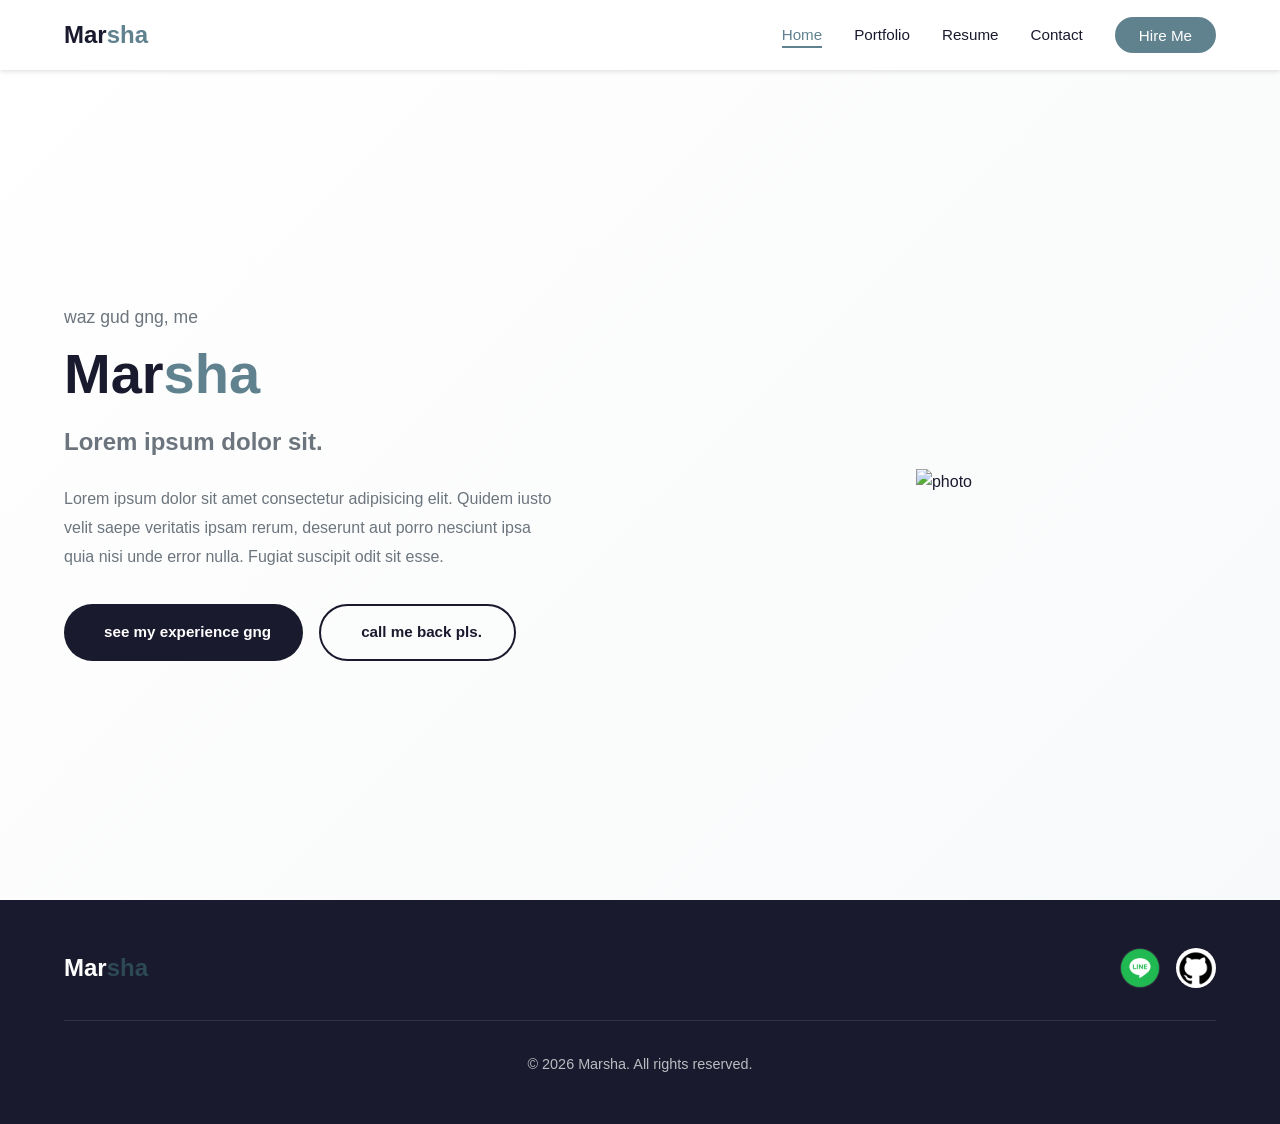
==== index.html @ f86da96e "hi" ====
<!DOCTYPE html>
<html lang="en">
<head>
    <meta charset="UTF-8">
    <meta name="viewport" content="width=device-width, initial-scale=1.0">
    <title>Home</title>
    <link rel="stylesheet" href="style.css">
    <link rel="shortcut icon" href="heart.png" type="image/x-icon">
</head>
<body>
    <nav class="navbar">
        <a href="index.html" class="logo">Mar<span>sha</span></a>
        <ul class="nav-links">
            <li><a href="index.html" class="active">Home</a></li>
            <li><a href="portfolio.html">Portfolio</a></li>
            <li><a href="resume.html">Resume</a></li>
            <li><a href="contact.html">Contact</a></li>
            <li><a href="contact.html" class="nav-btn">Hire Me</a></li>
        </ul>
        <!-- Chatgpt, could you help me make this navbar responsive, please?; row 21-25 -->
        <div class="menu-toggle">
            <span></span>
            <span></span>
            <span></span>
        </div>
    </nav>
    <section class="info">
        <div class="info-content">
            <p class="info-greeting">waz gud gng, me</p>
            <h1 class="info-name">Mar<span>sha</span></h1>
            <h2 class="info-title">Lorem ipsum dolor sit.</h2>
            <p class="info-desc">
                Lorem ipsum dolor sit amet consectetur adipisicing elit. Quidem iusto velit saepe veritatis ipsam rerum, deserunt aut porro nesciunt ipsa quia nisi unde error nulla. Fugiat suscipit odit sit esse.
            </p>
            <div class="info-btn">
                <a href="portfolio.html" class="btn btn-primary">
                    <i class="idktbh"></i> see my experience gng
                </a>
                <a href="contact.html" class="btn btn-secondary">
                    <i class="idktbh2"></i> call me back pls.
                </a>
            </div>
        </div>
        <div class="info-img">
            <a href="ouroboros.html">
                <img src="" alt="photo">
            </a>
        </div>
    </section>
    <footer class="footer">
        <div class="footer-content">
            <div class="footer-logo">Mar<span>sha</span></div>
            <div class="links">
                <a href="https://line.me/ti/p/Xp7Jpdz_Qt" target="_blank"><img src="line-icon-free-png.webp" alt="line"><i class="fab fa-linkedin-in"></i></a>
                <a href="https://github.com/bloopblaap" target="_blank" style="background-color: white;"><img src="github_PNG40.png" alt="github" style="margin-left: 1.5px; margin-top: 3px;"><i class="fab fa-github"></i></a>
            </div>
        </div>
        <div class="footer-bottom">
            <p>&copy; 2026 Marsha. All rights reserved.<i class="fas fa-heart" style="color: #60828f;"></i></p>
        </div>
    </footer>

    <script>
    // Chatgpt, could you help me make this navbar responsive, please?; row 65-80
        // Mobile Menu Toggle
        const menuToggle = document.querySelector('.menu-toggle');
        const navLinks = document.querySelector('.nav-links');

        menuToggle.addEventListener('click', () => {
            menuToggle.classList.toggle('active');
            navLinks.classList.toggle('active');
        });

        // Close menu when clicking on a link
        document.querySelectorAll('.nav-links a').forEach(link => {
            link.addEventListener('click', () => {
                menuToggle.classList.remove('active');
                navLinks.classList.remove('active');
            });
        });
    </script>
</body>
</html>
---- style.css ----
*{
    margin: 0;
    padding: 0;
    box-sizing: border-box;
}
html{
    scroll-behavior: smooth;
}
:root{
    --primary-color: #1a1a2e;
    --secondary-color: #16213e;
    --accent-color: #60828f;
    --accent-hover: #2c4954;
    --text-dark: #1a1a2e;
    --text-light: #6c757d;
    --text-white: #ffffff;
    --bg-light: #f8f9fa;
    --bg-white: #ffffff;
    --border-color: #e9ecef;
    --gradient-warm: linear-gradient(135deg, #f0a500 0%, #ff6b35 100%);
    --shadow-sm: 0 2px 4px rgba(0,0,0,0.1);
    --shadow-md: 0 4px 12px rgba(0,0,0,0.15);
    --shadow-lg: 0 8px 24px rgba(0,0,0,0.2);
    --transition: all 0.3s ease;
    --font-primary: 'Poppins', sans-serif;
}
body{
    font-family: var(--font-primary);
    line-height: 1.6;
    color: var(--text-dark);
    background-color: var(--bg-white);
}
body::-webkit-scrollbar{
    display: none;
}
a{
    text-decoration: none;
    color: inherit;
}
ul{
    list-style: none;
}
img{
    max-width: 100%;
    height: auto;
}
.navbar{
    position: fixed;
    top: 0px;
    left: 0px;
    width: 100%;
    padding: 16px 5%;
    display: flex;
    justify-content: space-between;
    align-items: center;
    background-color: var(--bg-white);
    box-shadow: var(--shadow-sm);
    z-index: 1000;
}
.logo{
    font-size: 24px;
    font-weight: 700;
    color: var(--text-dark);
}
.logo span{
    color: var(--accent-color);
}
.nav-links{
    display: flex;
    gap: 32px;
    align-items: center;
}
.nav-links a{
    font-size: 15.2px;
    font-weight: 500;
    color: var(--text-dark);
    transition: var(--transition);
    position: relative;
}
.nav-links a:hover, .nav-links a.active{
    color: var(--accent-color);
}
.nav-links a::after{
    content: '';
    position: absolute;
    bottom: -5px;
    left: 0;
    width: 0;
    height: 2px;
    background-color: var(--accent-color);
    transition: var(--transition);
}
.nav-links a:hover::after, .nav-links a.active::after{
    width: 100%;
}
.nav-btn{
    background-color: var(--accent-color);
    color: var(--text-white) !important;
    padding: 9.6px 24px;
    border-radius: 30px;
    transition: var(--transition);
}
.nav-btn:hover{
    background-color: var(--accent-hover);
    transform: translateY(-2px);
}
.nav-btn::after{
    display: none !important; 
}
.info{
    min-height: 100vh;
    padding: 128px 5% 64px;
    display: grid;
    grid-template-columns: 1fr 1fr;
    gap: 64px;
    align-items: center;
    background: linear-gradient(135deg, var(--bg-white) 0%, var(--bg-light) 100%);
}
.info-content{
    animation: fadeInLeft 1s ease;
}
.info-greeting{
    font-size: 17.6px;
    color: var(--text-light);
    margin-bottom: 8px;
}
.info-name{
    font-size: 56px;
    font-weight: 700;
    color: var(--text-dark);
    margin-bottom: 16px;
    line-height: 1.2;
}
.info-name span{
    color: var(--accent-color);
}
.info-title{
    font-size: 24px;
    color: var(--text-light);
    margin-bottom: 24px;
}
.info-desc{
    font-size: 16px;
    color: var(--text-light);
    margin-bottom: 32px;
    max-width: 500px;
    line-height: 1.8;
}
.info-btn{
    display: flex;
    gap: 16px;
    flex-wrap: wrap;
}
.btn{
    display: inline-flex;
    align-items: center;
    gap: 8px;
    padding: 14.4px 32px;
    border-radius: 30px;
    font-size: 15.2px;
    font-weight: 600;
    cursor: pointer;
    transition: var(--transition);
    border: none;
}
.btn-primary{
    background-color: var(--primary-color);
    color: var(--text-white);
}
.btn-primary:hover{
    background-color: var(--secondary-color);
    transform: translateY(-3px);
    box-shadow: var(--shadow-md);
}
.btn-secondary{
    background: transparent;
    color: var(--text-dark);
    border: 2px solid var(--primary-color);
}
.btn-secondary:hover{
    background-color: var(--primary-color);
    color: var(--text-white);
    transform: translateY(-3px);
}
.info-img{
    display: flex;
    justify-content: center;
    align-items: center;
    animation: fadeInRight 1s ease;
}
.footer{
    background: var(--primary-color);
    color: var(--text-white);
    padding: 48px 5%;
}
.footer-content{
    display: flex;
    justify-content: space-between;
    align-items: center;
    max-width: 1200px;
    margin: 0 auto;
    flex-wrap: wrap;
    gap: 32px;
}
.footer-logo{
    font-size: 24px;
    font-weight: 700;
}
.footer-logo span{
    color: var(--accent-hover);
}
.links {
    display: flex;
    gap: 16px;
}
.links a{
    width: 40px;
    height: 40px;
    background: rgba(255,255,255,0.1);
    border-radius: 50%;
    display: flex;
    align-items: center;
    justify-content: center;
    color: var(--text-white);
    transition: var(--transition);
}
.links a:hover{
    background-color: var(--accent-color);
    transform: translateY(-3px);
}
.footer-bottom{
    text-align: center;
    padding-top: 32px;
    margin-top: 32px;
    border-top: 1px solid rgba(255,255,255,0.1);
    font-size: 14.4px;
    color: rgba(255,255,255,0.7);
}
.containergngwhoareu{
    position: relative;
    width: 700px;
    max-width: 95%;
    display: flex;
    flex-direction: column;
    align-items: center;
  
}
.weee {
    overflow: hidden;
    border-radius: 12px;
    width: 100%;
}

.wee {
  display: flex;
  transition: 0.5s ease-in-out;
}

.we {
  min-width: 100%;
  display: flex;
  justify-content: center;
}

.we img {
  width: 100%;
  height: 380px;
  object-fit: cover;
  background: #ddd;
  border-radius: 12px;
  box-shadow: 0 15px 40px rgba(0,0,0,0.15);
}
.arrow {
  position: absolute;
  top: 50%;
  transform: translateY(-50%);
  font-size: 28px;
  background: none;
  border: none;
  cursor: pointer;
  color: #333;
}

.arrow.left {
  left: -60px;
}

.arrow.right {
  right: -60px;
}

.arrow:hover {
  opacity: 0.6;
}
.alexia{
  gap: 10px;
  display: flex;
  justify-content: center;
  height: 20px;
  margin-top: 20px;
}
.kei {
  height: 8px;
  width: 8px;
  background-color: #bbb;
  cursor: pointer;
}

.kei.kenward {
  background-color: #333;
}
.wrapperbloopppp{
    display: flex;
    align-items: center;
    justify-content: center;
    min-height: 100vh;
    gap: 40px;
}
.aaaaaa{
    margin-top: 50px;
}
.icannotdothis{
    max-width: 1000px;
    margin: auto;
    display: flex;
}
.icannotdothis-left{
    flex: 1;
}
.section67{
    font-size: 24px;
    font-weight: 700;
    color: var(--primary-color);
    margin-bottom: 30px;
    text-transform: uppercase;
    letter-spacing: 1px;
}
.time{
    position: relative;
    padding-left: 50px;
}
.time::before{
    content: '';
    position: absolute;
    left: 15px;
    top: 0;
    bottom: 0;
    width: 2px;
    background-color: #e0e0e0;
}
.time-item{
    position: relative;
    margin-bottom: 35px;
}
.timenode-godotreference{
    position: absolute;
    left: -50px;
    top: 0;
    width: 32px;
    height: 32px;
    background-color: var(--primary-color);
    border-radius: 50%;
    display: flex;
    align-items: center;
    justify-content: center;
    z-index: 1;
}
.timenode-godotreference::before{
    content: '';
    position: absolute;
    left: 50%;
    top: 100%;
    width: 2px;
    height: 9999px;
    background-color: #c2c0c0;
    transform: translateX(-50%);
    z-index: -1;
}
.time-item:last-child .timenode-godotreference::before{
    display: none;
}
.yearrr{
    color: white;
    font-size: 11px;
    font-weight: 600;
}
.itemsmerich{
    padding-left: 5px;
}
.item-title{
    font-size: 16px;
    font-weight: 700;
    color: var(--primary-color);
    margin-bottom: 4px;
}
.item-subtitle{
    font-size: 13px;
    color: #888;
    margin-bottom: 10px;
}
.item-description{
    font-size: 13px;
    color: #999;
    line-height: 1.7;
}
.icannotdothis-right{
    flex: 1;
}
.idktbhsoidk{
    margin-top: 180px;
}
.yomom{
    margin-top: 32px;
    padding-top: 32px;
    border-top: 1px solid #e9ecef;
}
.yomom1{
    display: flex;
    flex-direction: column;
    gap: 16px
}.yomom2{
    display: flex;
    align-items: center;
    gap: 16px;
}
.idfkbrowhyuaskingme{
    width: 45px;
    height: 45px;
    background-color: var(--accent-color);
    border-radius: 50%;
    display: flex;
    align-items: center;
    justify-content: center;
    color: var(--bg-white);
}
.contact{
    padding: 96px 5%;
    background-color: var(--bg-light);
}
.contact-grid{
    display: grid;
    grid-template-columns: 1fr 1fr;
    gap: 64px;
    max-width: 1200px;
    margin: 0 auto;
}
.map{
    border-radius: 15px;
    overflow: hidden;
    height: 400px;
    box-shadow: var(--shadow-md);
}
.map iframe{
    width: 100%;
    height: 100%;
    border: none;
}
.form-con{
    padding: 32px;
}
.contact-title{
    font-size: 32px;
    font-weight: 700;
    color: var(--text-dark);
    margin-bottom: 16px;
}
.contact-subtitle{
    font-size: 16px;
    color: var(--text-light);
    margin-bottom: 32px;
}
.contact-form{
    display: flex;
    flex-direction: column;
    gap: 24px;
}
.form-grp{
    display: flex;
    flex-direction: column;
    gap: 8px;
}
.form-grp label{
    font-size: 14.4px;
    font-weight: 500;
    color: var(--text-dark);
}
.form-grp input, .form-grp textarea{
    padding: 16px;
    border: 2px solid var(--border-color);
    border-radius: 10px;
    font-family: var(--font-primary);
    font-size: 15.2px;
    transition: var(--transition);
}
.form-grp input:focus, .form-grp textarea:focus{
    outline: none;
    border-color: var(--accent-color);
}
.form-grp textarea{
    min-height: 150px;
    resize: vertical;
}
.btn-submit{
    background-color: var(--accent-color);
    color: var(--text-white);
    border: none;
    padding: 16px 32px;
    border-radius: 30px;
    font-size: 16px;
    font-weight: 600;
    cursor: pointer;
    transition: var(--transition);
    align-self: flex-start;
}
.btn-submit:hover{
    background: var(--accent-hover);
    transform: translateY(-3px);
    box-shadow: var(--shadow-md);
}
/* Chatgpt, could you help me make this navbar responsive, please?; row 522-536*/
.menu-toggle {
    display: none;
    flex-direction: column;
    gap: 5px;
    cursor: pointer;
    padding: 5px;
}

.menu-toggle span {
    width: 25px;
    height: 3px;
    background-color: var(--text-dark);
    transition: var(--transition);
    border-radius: 2px;
}
@media(max-width: 768px){
/* Chatgpt, could you help me make this navbar responsive, please?; row 538-568*/
    .navbar{
        padding: 16px;
    }
    .nav-links{
        position: fixed;
        top: 70px;
        left: 0;
        width: 100%;
        background-color: var(--bg-white);
        flex-direction: column;
        padding: 32px;
        gap: 24px;
        box-shadow: var(--shadow-md);
        transform: translateX(-100%);
        transition: var(--transition);
    }
    .nav-links.active{
        transform: translateX(0);
    }
    .menu-toggle{
        display: flex;
    }
    .menu-toggle.active span:nth-child(1){
        transform: rotate(45deg) translate(5px, 5px);
    }
    .menu-toggle.active span:nth-child(2){
        opacity: 0;
    }
    .menu-toggle.active span:nth-child(3){
        transform: rotate(-45deg) translate(7px, -6px);
    }
    .info{
        padding: 96px 16px 48px;
        min-height: auto;
    }
    .info-name{
        font-size: 2.2rem;
    }
    .hero-title{
        font-size: 1.2rem;
    }
    .section-title{
        font-size: 32px;
    }
    .portfolio, .contact{
        padding: 64px 16px;
    }
    .footer-content{
        flex-direction: column;
        text-align: center;
    }
    .wrapperbloopppp{
       width: 80%;
    }
    .containergngwhoareu{
        height: 80vh;
        margin-top: 80px;
    }
    .arrow.left{
        display: none;
    }
    .arrow.right{
        top: 175px;
    }
    .contact-grid{
        margin-left: -100px;
    }
    .social-links img{
        margin-right: -2px;
    }
}

















/* Note:  
deg in css means degree
example=> transform: rotate(360deg); rotates 360 degrees*/

/* Note:
fr in css means fraction
example=> 1fr means one fraction of the remaining space*/

/* Note:
1 rem = 16px */

/* Note:
top, bottom, right, left, control how far an element is from the top of its container
example=> top: 0; means there is no distance between the top of the container with the element

extra:
when doing responsive and margin doesn't work, try using top, bottom, left, or right. */

/* Note:
translate 
translateY moves the element up or down; negative up, positive down
example=> transform: translateY(50px); moves 50px down */

/* Note:
transform moves a 2d or 3d element by moving its coordinate space 
example=> transform: rotate(45deg) scale(1.2); 

extra:
you can combine transform with transition/animation to make animations*/

/* Note:
clamp is used to make a range of values for an object
like clamp(minimum, preferred, maximum)
example=> font-size: clamp(16px 20vw 100%) */
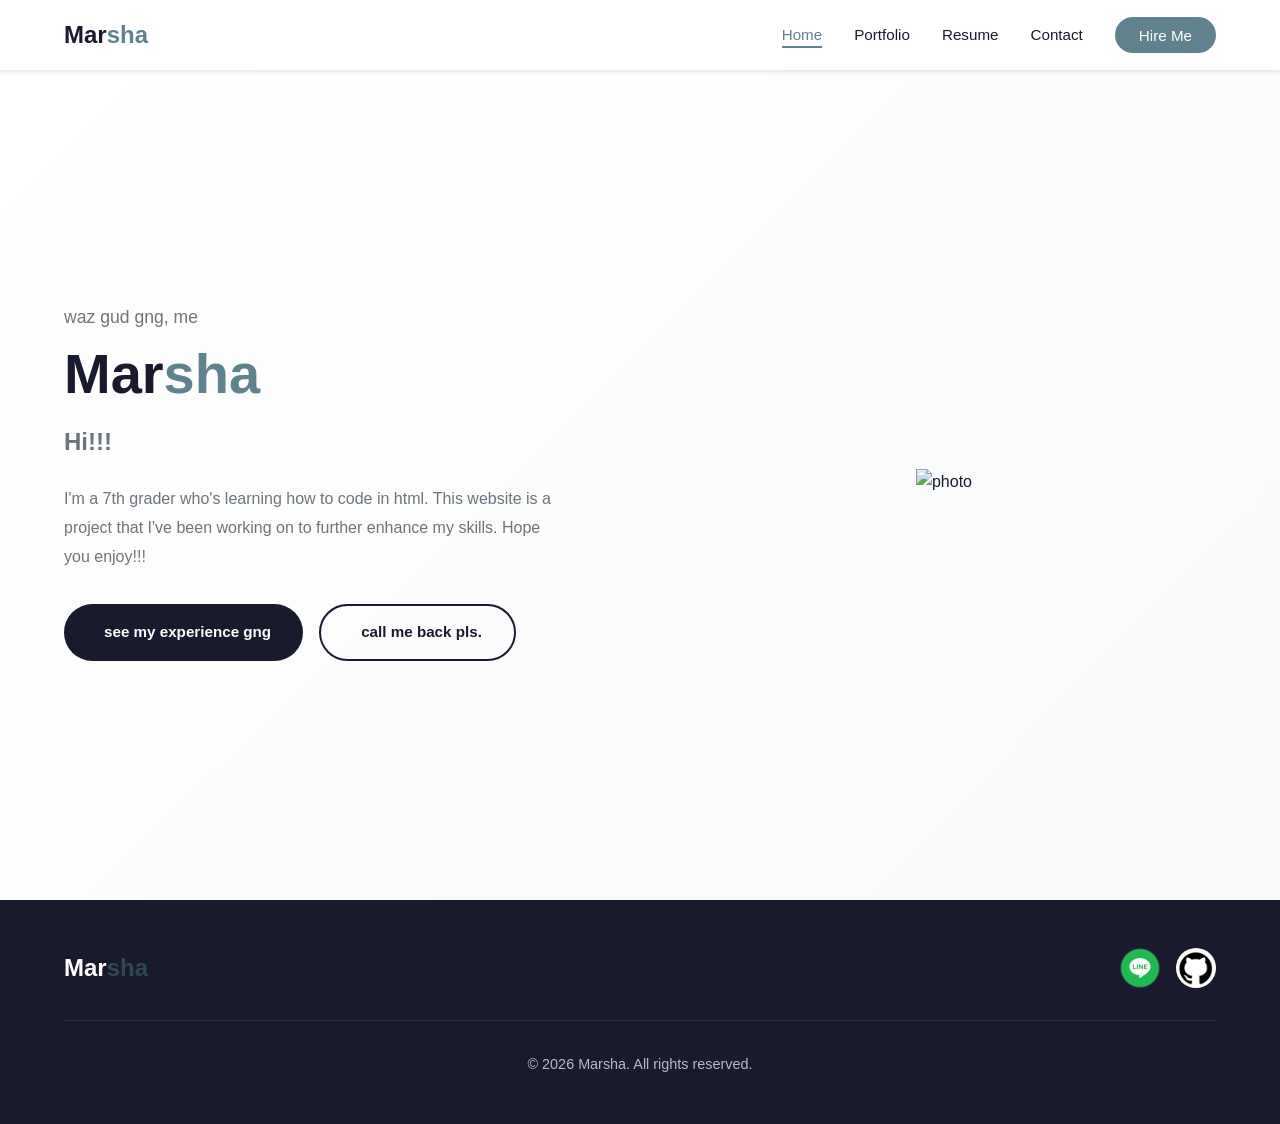
==== commit 9d959ee8: "Update index.html" ====
--- a/index.html
+++ b/index.html
@@ -28,9 +28,9 @@
         <div class="info-content">
             <p class="info-greeting">waz gud gng, me</p>
             <h1 class="info-name">Mar<span>sha</span></h1>
-            <h2 class="info-title">Lorem ipsum dolor sit.</h2>
+            <h2 class="info-title">Hi!!!</h2>
             <p class="info-desc">
-                Lorem ipsum dolor sit amet consectetur adipisicing elit. Quidem iusto velit saepe veritatis ipsam rerum, deserunt aut porro nesciunt ipsa quia nisi unde error nulla. Fugiat suscipit odit sit esse.
+                I'm a 7th grader who's learning how to code in html. This website is a project that I've been working on to further enhance my skills. Hope you enjoy!!!
             </p>
             <div class="info-btn">
                 <a href="portfolio.html" class="btn btn-primary">
@@ -80,4 +80,4 @@
         });
     </script>
 </body>
-</html>+</html>
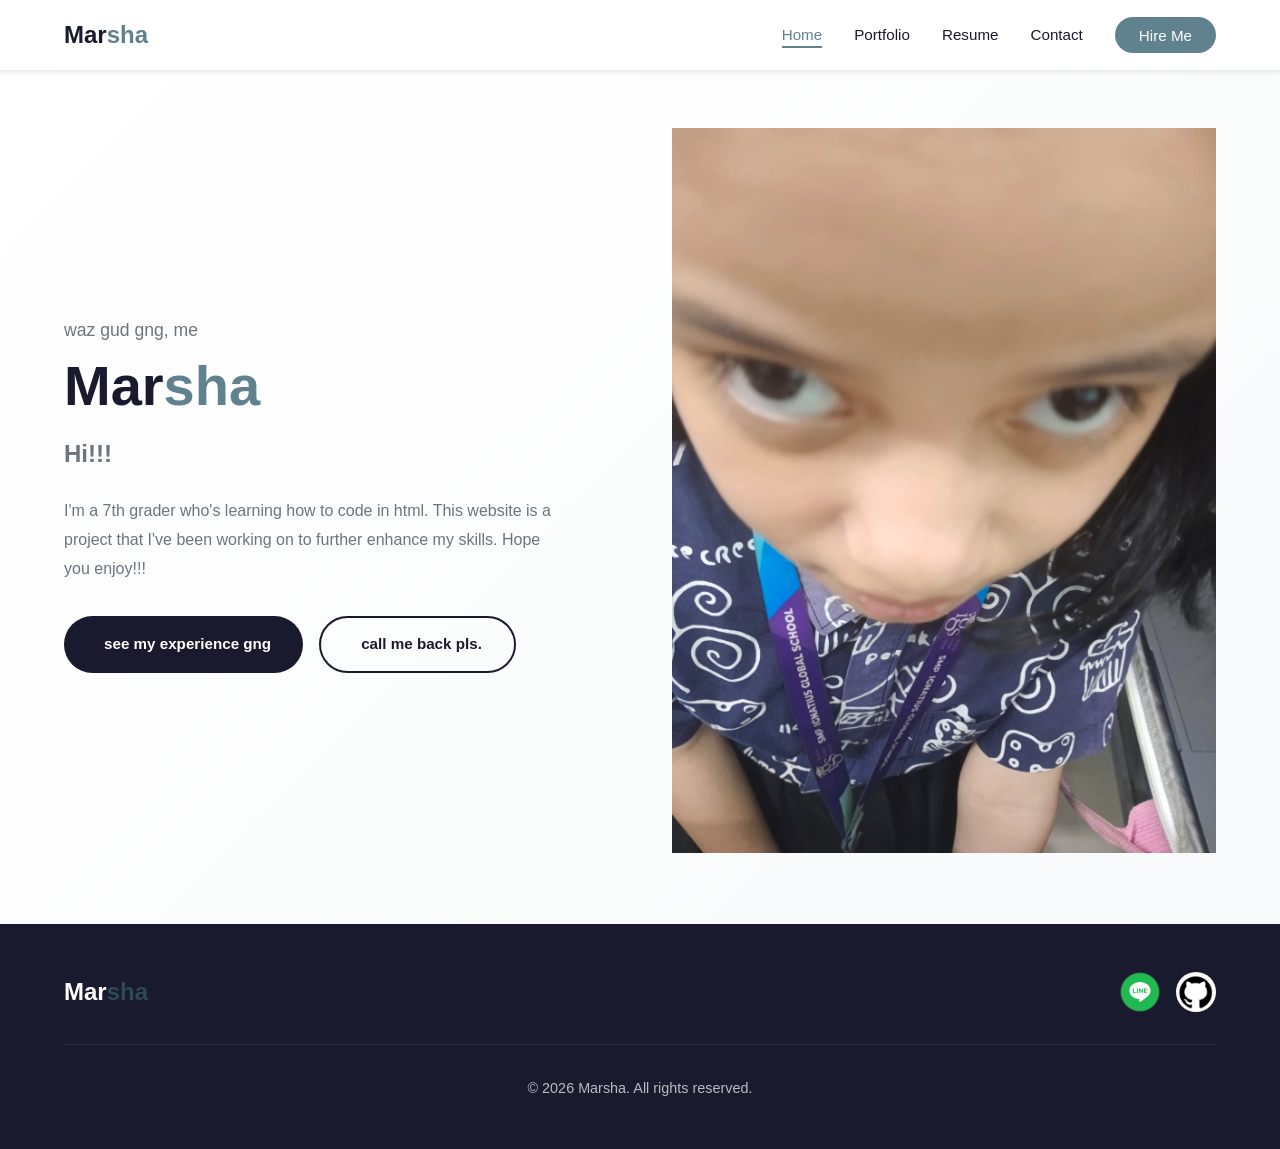
==== commit b559c119: "Update index.html" ====
--- a/index.html
+++ b/index.html
@@ -43,7 +43,7 @@
         </div>
         <div class="info-img">
             <a href="ouroboros.html">
-                <img src="" alt="photo">
+                <img src="WhatsApp Image 2026-04-01 at 3.43.13 PM.jpeg" alt="photo">
             </a>
         </div>
     </section>
